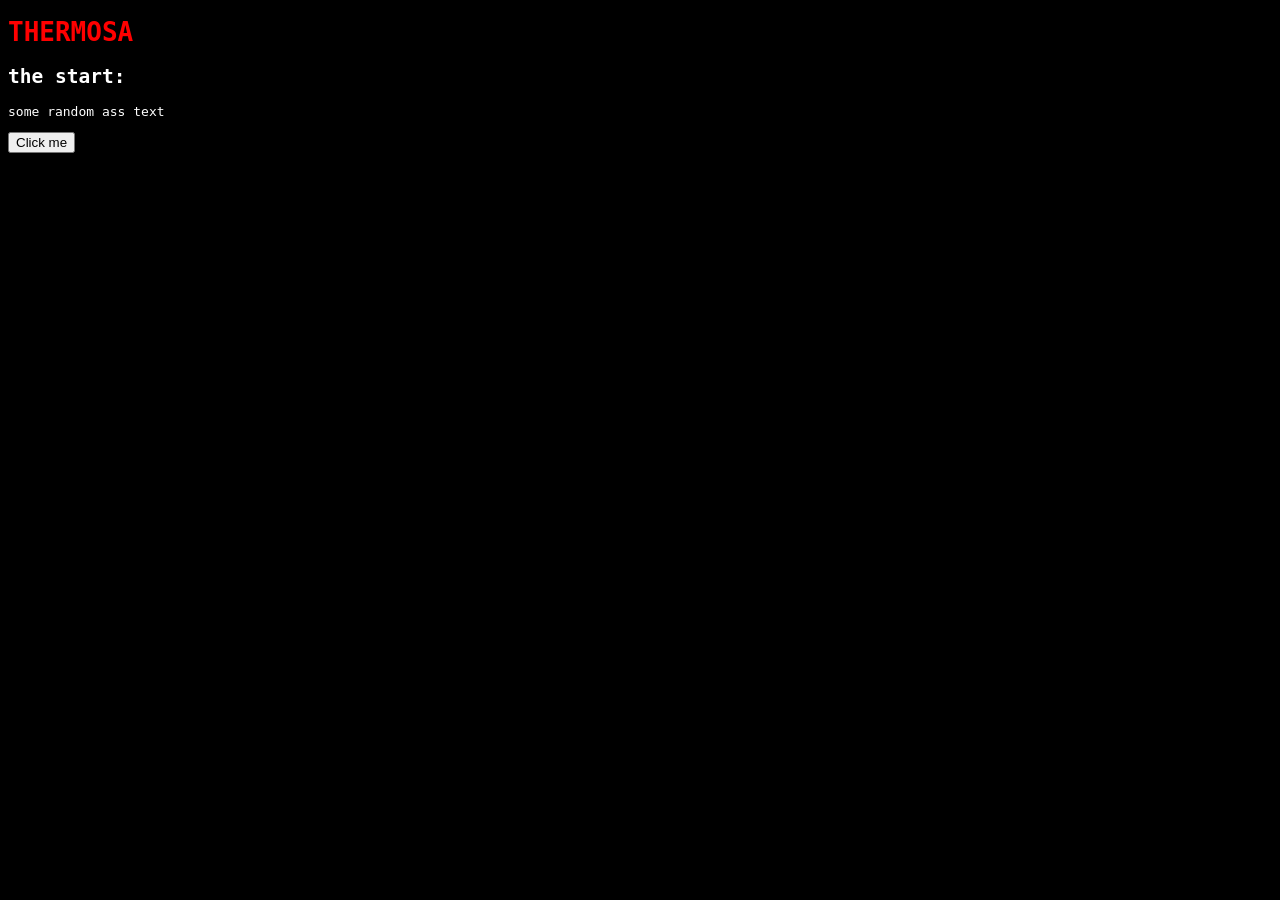
==== index.html @ 82ca44e4 "Add script tag to include script.js" ====
<!DOCTYPE html>
<html>
<head>
    <title>Thermosa</title>
    <link rel="stylesheet" href="style.css">
</head>

<body>
    <h1>THERMOSA</h1>
    <h2>the start:</h2>
    <p>some random ass text</p>

    <button id="secretButton">Click me</button>
    <script src="script.js"></script>
</body>
</html>
---- style.css ----
body {
    background-color: black;
    color: white;
    font-family: monospace;
}

h1 {
    color: red;
}
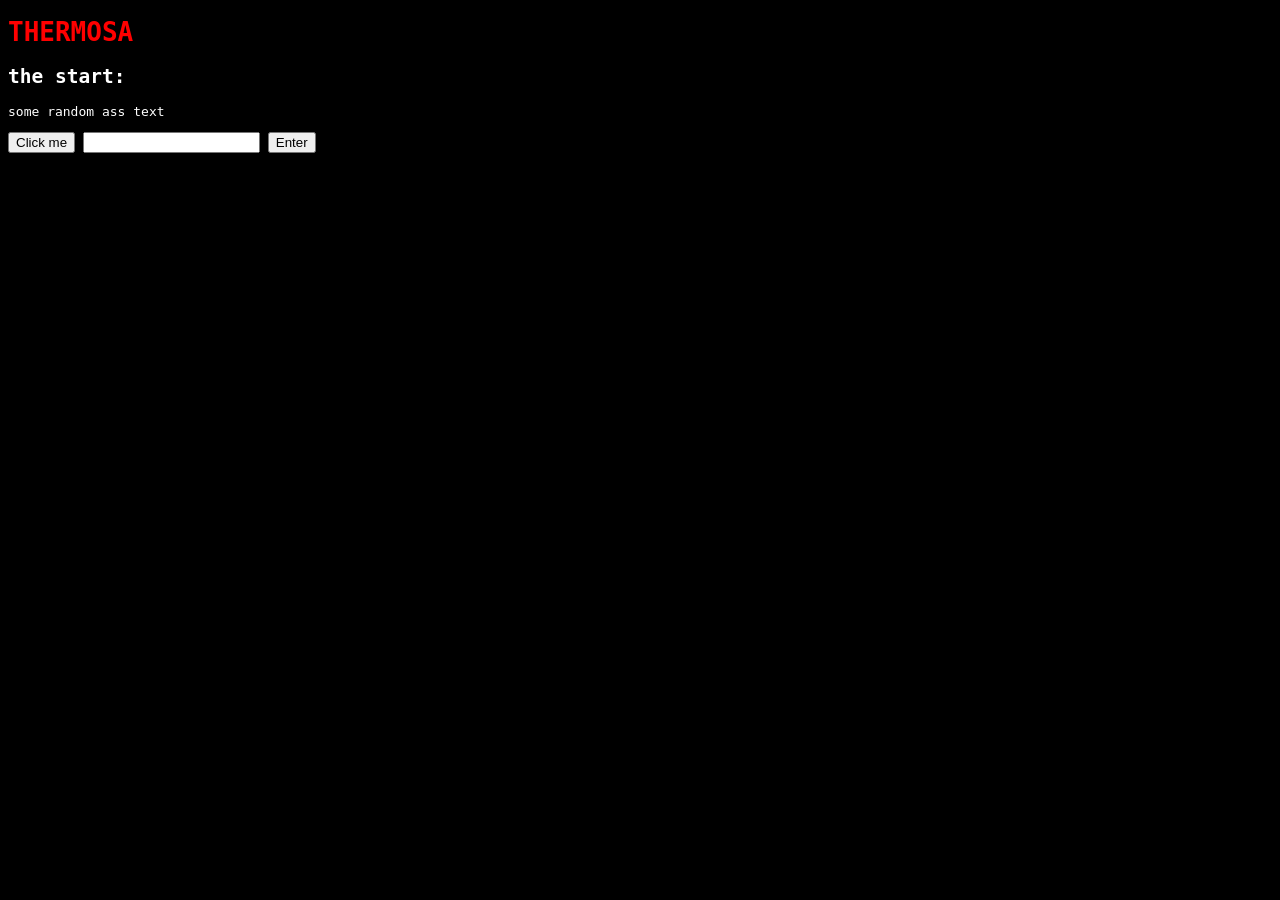
==== commit 1fe705cb: "Add password input and submit button to index.html Added password input and submit button for user i" ====
--- a/index.html
+++ b/index.html
@@ -11,6 +11,11 @@
     <p>some random ass text</p>
 
     <button id="secretButton">Click me</button>
+
+    <input id="password">
+    <button id="submit">Enter</button>
+    <p id="response"></p>
+    
     <script src="script.js"></script>
 </body>
 </html>
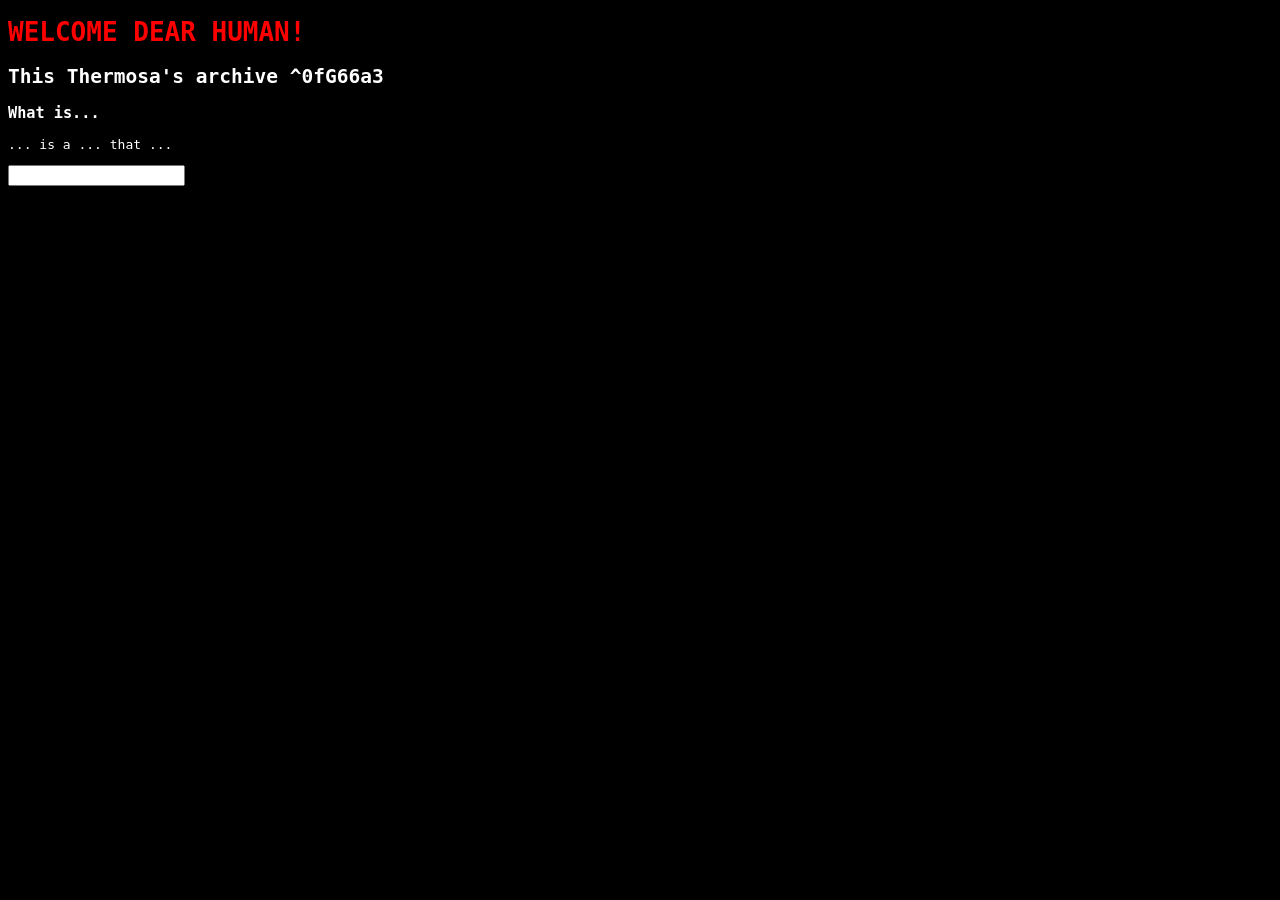
==== commit ec8e598c: "Update index.html with new welcome message and content" ====
--- a/index.html
+++ b/index.html
@@ -6,15 +6,11 @@
 </head>
 
 <body>
-    <h1>THERMOSA</h1>
-    <h2>the start:</h2>
-    <p>some random ass text</p>
-
-    <button id="secretButton">Click me</button>
-
-    <input id="password">
-    <button id="submit">Enter</button>
-    <p id="response"></p>
+    <h1>WELCOME DEAR HUMAN!</h1>
+    <h2>This Thermosa's archive ^0fG66a3</h2>
+    <h3>What is...</h3>
+    <p>... is a ... that ...</p>
+    <input>
     
     <script src="script.js"></script>
 </body>
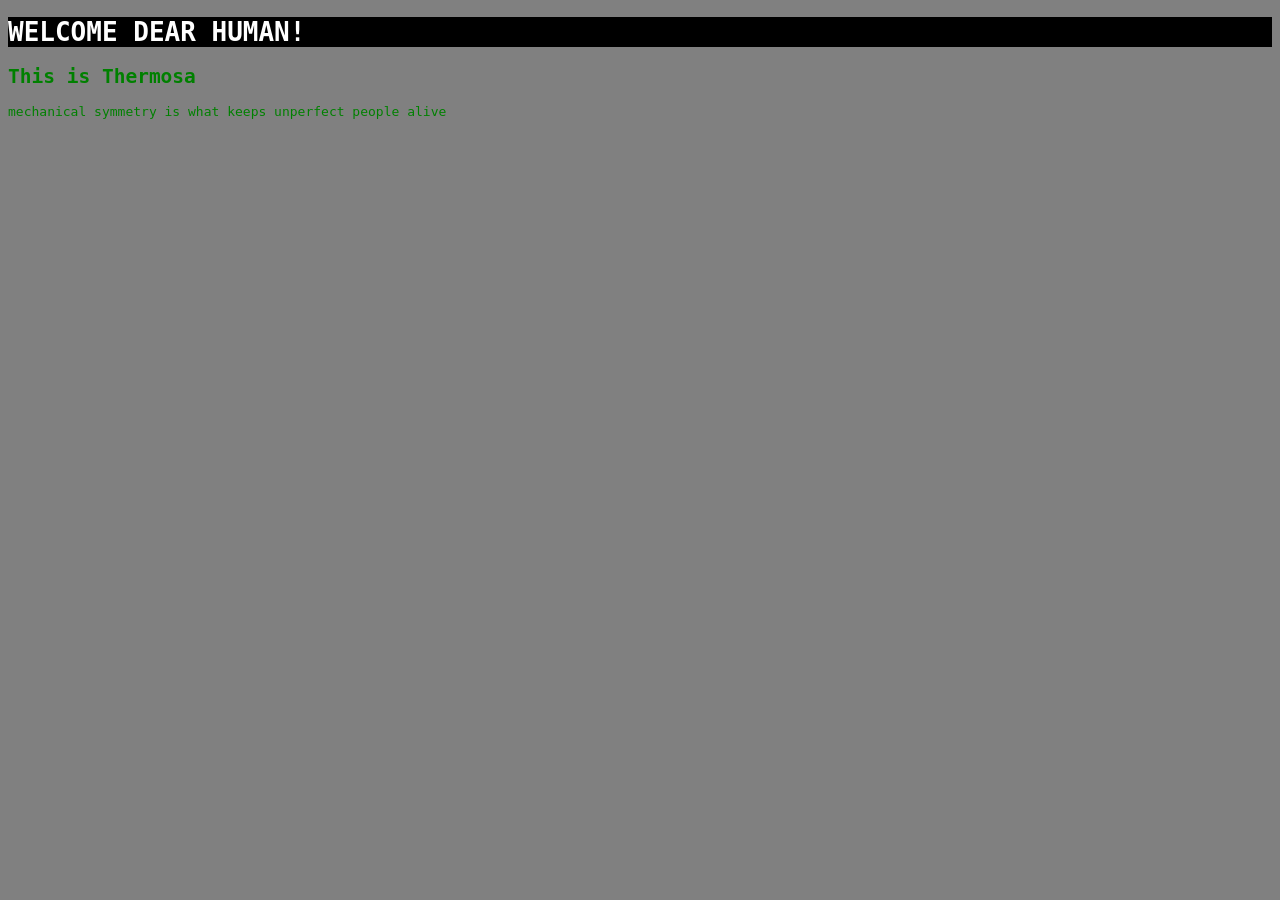
==== commit 873bd22a: "Update heading and paragraph in index.html" ====
--- a/index.html
+++ b/index.html
@@ -7,10 +7,8 @@
 
 <body>
     <h1>WELCOME DEAR HUMAN!</h1>
-    <h2>This Thermosa's archive ^0fG66a3</h2>
-    <h3>What is...</h3>
-    <p>... is a ... that ...</p>
-    <input>
+    <h2>This is Thermosa</h2>
+    <p>mechanical symmetry is what keeps unperfect people alive</p>
     
     <script src="script.js"></script>
 </body>
--- a/style.css
+++ b/style.css
@@ -1,9 +1,10 @@
 body {
-    background-color: black;
-    color: white;
+    background-color: gray;
+    color: green;
     font-family: monospace;
 }
 
 h1 {
-    color: red;
+    background-color: black;
+    color: white;
 }
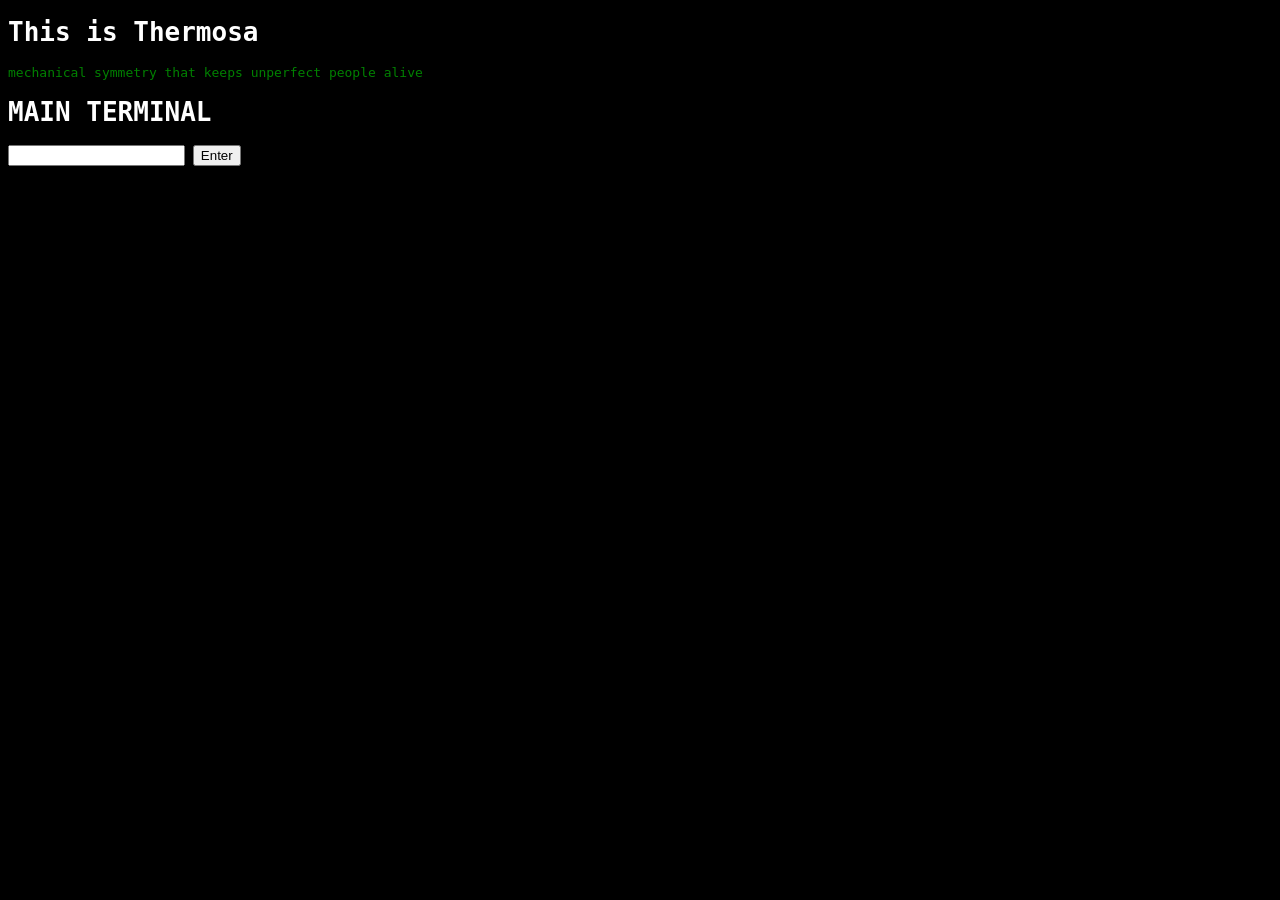
==== commit 9549a29e: "Revise headings and add input button in index.html Updated the main heading and added input elements" ====
--- a/index.html
+++ b/index.html
@@ -6,9 +6,13 @@
 </head>
 
 <body>
-    <h1>WELCOME DEAR HUMAN!</h1>
-    <h2>This is Thermosa</h2>
-    <p>mechanical symmetry is what keeps unperfect people alive</p>
+    <h1>This is Thermosa</h1>
+    <p><bold>mechanical symmetry that keeps unperfect people alive</bold></p>
+
+    <h1>MAIN TERMINAL</h1>
+    <input id="code">
+    <button id="submit">Enter</button>
+    <p id="response"></p>
     
     <script src="script.js"></script>
 </body>
--- a/style.css
+++ b/style.css
@@ -1,10 +1,9 @@
 body {
-    background-color: gray;
+    background-color: black;
     color: green;
     font-family: monospace;
 }
 
 h1 {
-    background-color: black;
     color: white;
 }
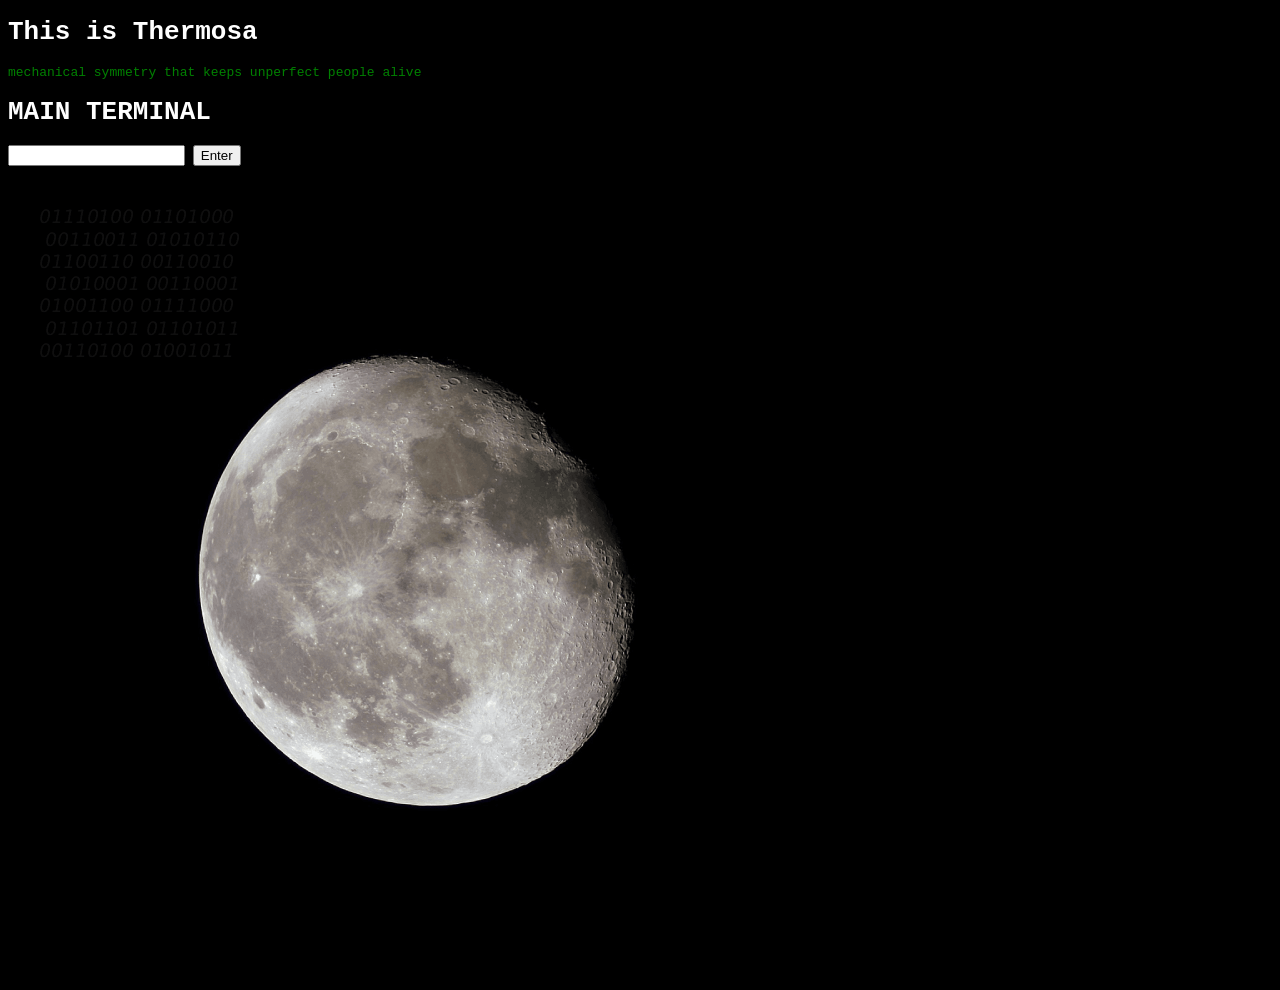
==== commit 5ddce3f2: "Replace image reference with correct source" ====
--- a/index.html
+++ b/index.html
@@ -13,6 +13,8 @@
     <input id="code">
     <button id="submit">Enter</button>
     <p id="response"></p>
+
+    <img src="Moon.png">
     
     <script src="script.js"></script>
 </body>
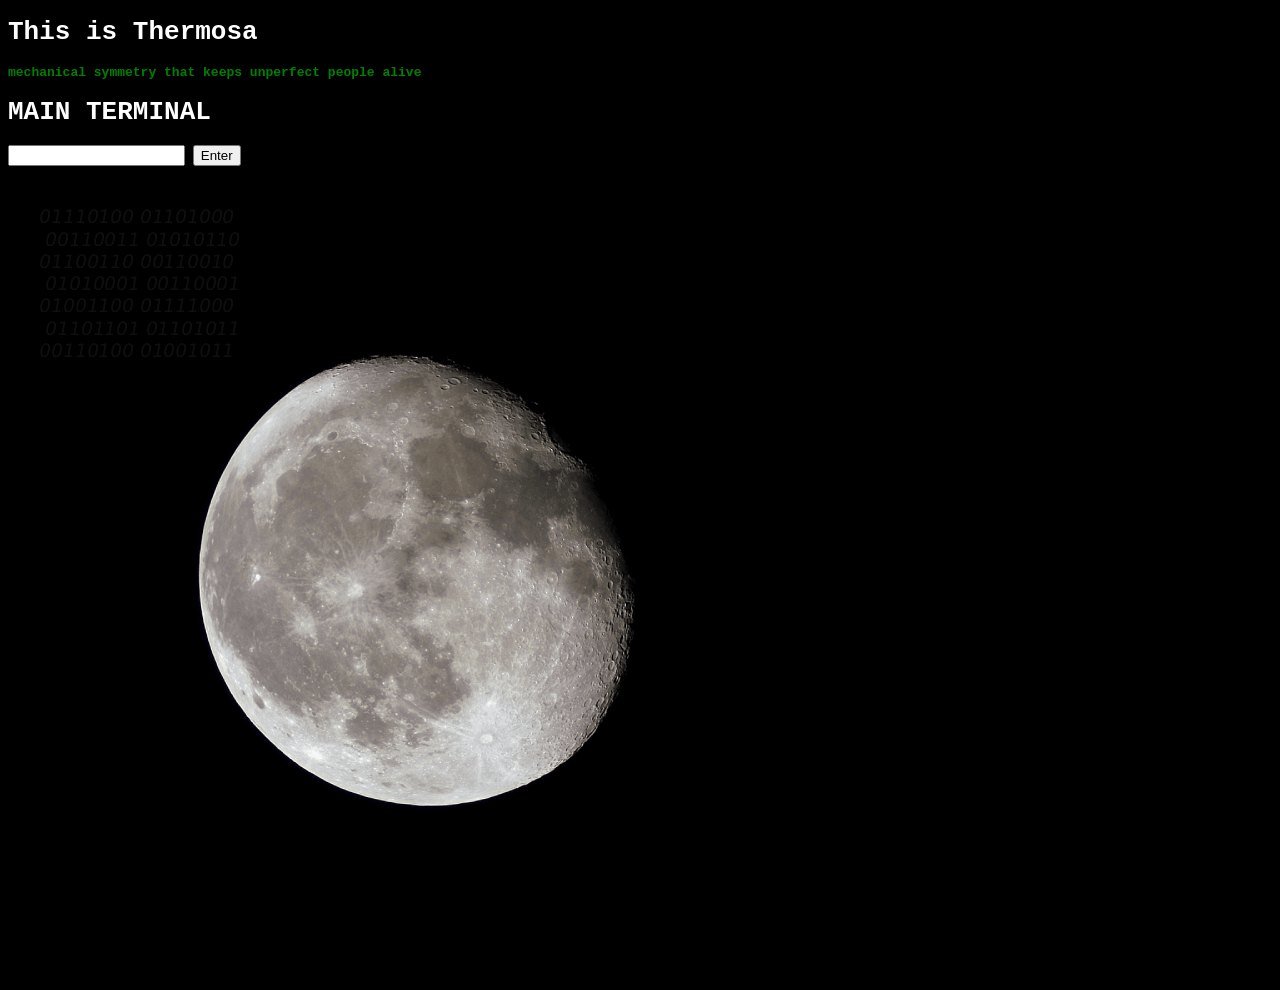
==== commit e91d2815: "Change bold tag to b tag in index.html" ====
--- a/index.html
+++ b/index.html
@@ -7,7 +7,7 @@
 
 <body>
     <h1>This is Thermosa</h1>
-    <p><bold>mechanical symmetry that keeps unperfect people alive</bold></p>
+    <b>mechanical symmetry that keeps unperfect people alive</b>
 
     <h1>MAIN TERMINAL</h1>
     <input id="code">
